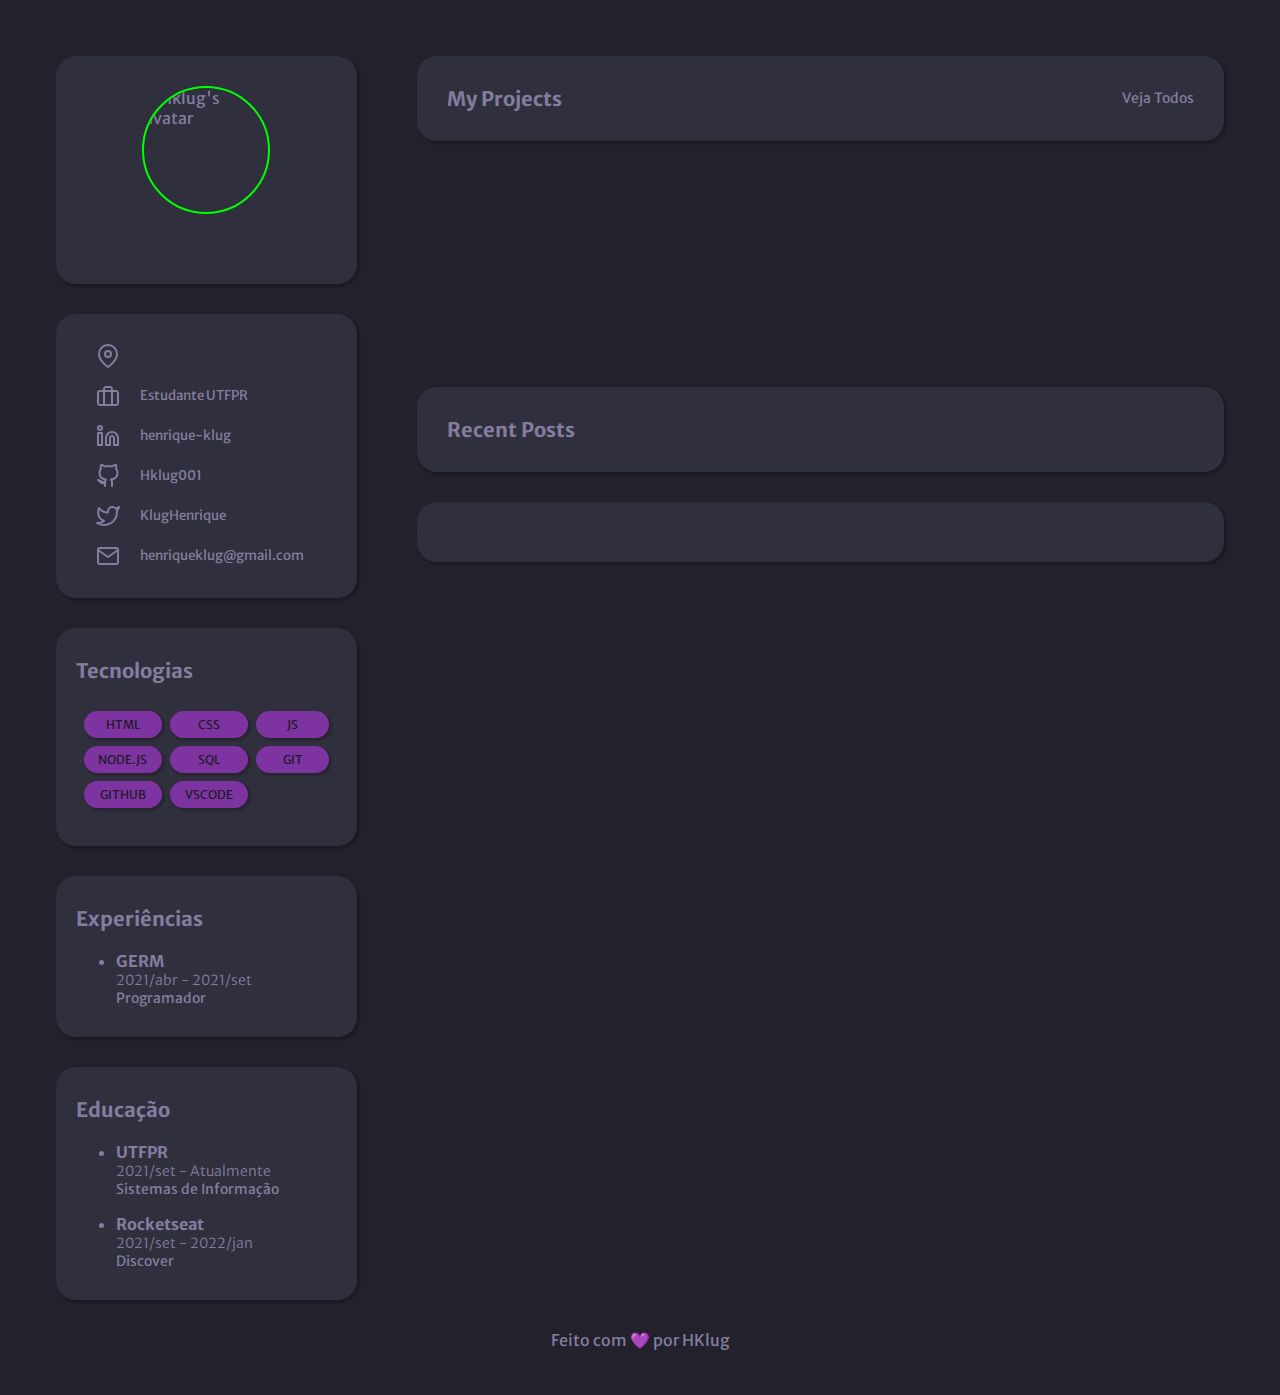
==== index.html @ 0c9ea6f1 "make gitHub repositorys layout" ====
<!DOCTYPE html>
<html lang="en">

<head>
    <meta charset="UTF-8">
    <meta http-equiv="X-UA-Compatible" content="IE=edge">
    <meta name="viewport" content="width=device-width, initial-scale=1.0">
    <title>Hklug's Portfolio</title>
    <link rel="stylesheet" href="style.css">
    <link rel="preconnect" href="https://fonts.googleapis.com">
    <link rel="preconnect" href="https://fonts.gstatic.com" crossorigin>
    <link
        href="https://fonts.googleapis.com/css2?family=Merriweather+Sans:wght@300;400;500;700&family=Merriweather:wght@400;700&family=Poppins:wght@100;400&display=swap"
        rel="stylesheet">
    <link rel="shortcut icon" href="assets/favicon.ico" type="image/x-icon" />
</head>

<body>

    <aside>

        <header id="profile" class="card">
            <img src="" alt="Hklug's avatar" title="Hklug's avatar" id="avatar">
            <div>
                <h2 id="myName"></h2>
                <p id="description"></p>
            </div>
        </header>

        <section id="about" class="card">
            <ul id="about-list">
                <li>
                    <a href="https://www.google.com/maps/place/Curitiba,+PR">
                        <img src="assets/dark-theme/map-pin.svg" alt=""><small id="myLocation"></small>
                    </a>
                </li>
                <li>
                    <a href="https://portal.utfpr.edu.br/cursos/graduacao/bacharelado/sistemas-de-informacao">
                        <img src="assets/dark-theme/briefcase.svg" alt=""><small>Estudante UTFPR</small>
                    </a>
                </li>
                <li>
                    <a href="https://www.linkedin.com/in/henrique-klug">
                        <img src="assets/dark-theme/linkedin.svg" alt=""><small id="linkedinLogin"></small>
                    </a>
                </li>
                <li>
                    <a href="" id="gitHubUrl">
                        <img src="assets/dark-theme/github.svg" alt=""><small id="gitHubLogin"></small>
                    </a>
                </li>
                <li>
                    <a href="https://twitter.com/KlugHenrique">
                        <img src="assets/dark-theme/twitter.svg" alt=""><small id="twitterLogin"></small>
                    </a>
                </li>
                <li>
                    <a href="mailto:henriqueklug@gmail.com">
                        <img src="assets/dark-theme/mail.svg" alt=""><small>henriqueklug@gmail.com</small>
                    </a>
                </li>
            </ul>
        </section>

        <section id="stack" class="card">
            <h3>Tecnologias</h3>
            <table id="stack-table">
                <tbody>
                    <tr>
                        <td>HTML</td>
                        <td>CSS</td>
                        <td>JS</td>
                    </tr>
                    <tr>
                        <td>NODE.JS</td>
                        <td>SQL</td>
                        <td>GIT</td>
                    </tr>
                    <tr>
                        <td>GITHUB</td>
                        <td>VSCODE</td>
                    </tr>
                </tbody>
            </table>

        </section>

        <section id="experience" class="card">
            <h3>Experiências</h3>
            <ul class="ex-ed-list">
                <li>
                    <h4 class="title">GERM</h4>
                    <p class="date">2021/abr - 2021/set</p>
                    <p class="field">Programador</p>
                </li>
            </ul>

        </section>

        <section id="education" class="card">
            <h3>Educação</h3>
            <ul class="ex-ed-list">
                <li>
                    <h4 class="title">UTFPR</h4>
                    <p class="date">2021/set - Atualmente</p>
                    <p class="field">Sistemas de Informação</p>
                </li>
                <li>
                    <h4 class="title">Rocketseat</h4>
                    <p class="date">2021/set - 2022/jan</p>
                    <p class="field">Discover</p>
                </li>
            </ul>

        </section>

    </aside>

    <main>

        <section id="projects-section">
            <header class="card">
                <h3>My Projects</h3>
                <a href="https://github.com/Hklug001" target="_blank">Veja Todos</a>
            </header>
            <div id="projects-display">

            </div>
        </section>

        <section id="posts-section">
            <header class="card">
                <h3>Recent Posts</h3>
            </header>
            <div id="posts" class="card">

            </div>
        </section>

    </main>

    <footer>
        <p>Feito com 💜 por HKlug</p>
    </footer>

    <script src="script.js"></script>

</body>

</html>
---- style.css ----
:root {
    --body-bg-color: #22212C;
    --text-color: #837E9F;
    --bg-cards: #302F3D;
    --bg-techs: #7e34a0;
}

/*----------------------GENERAL---------------------*/

*{
    padding: 0;
    margin: 0;
    box-sizing: border-box;
}

body{
    background-color: var(--body-bg-color);
    color: var(--text-color);
    font-family: 'Merriweather sans', sans-serif;
    padding: 1.6rem;

    display: grid;
    grid-template-areas: 
    'aside main'
    'footer footer';
    grid-template-rows: 1fr 40px;
    grid-template-columns: 1fr 2.4fr;
}

.card{
    box-shadow: 2px 2px 2px 1px rgba(0, 0, 0, 0.2);
    padding: 1.875rem;
    margin: 1.875rem;
    background-color: var(--bg-cards);
    border-radius: 1.25rem;
}

#stack, #experience, #education{
    padding: 1.875rem 1.25rem;
}

a{
    text-decoration: none;
    color: var(--text-color);
}

h2{
    font-size: 1.4375rem;
}

h3{
    font-size: 1.25rem;
}

/*----------------------ASIDE---------------------*/

aside{
    grid-area: aside;
}

/*Profile---------------------*/

header#profile{
    display: flex;
    flex-direction: column;
    align-items: center;
    justify-content: center;
    gap: 1.875rem;

    
}

header#profile div{
    text-align: center;
}

img#avatar{
    border: 2px solid rgba(0, 255, 0, 1);
    width: 8rem;
    height: 8rem;
    border-radius: 5rem;
}

p#description{
    margin-top: 10px;
    font-size: 0.8125rem;
    font-weight: 300;
}

/*About---------------------*/

#about{
    padding: 1.875rem 2.5rem;
}

#about-list{
    list-style: none;
}

#about-list a{
    display: flex;
    align-items: center;
    gap: 1.25rem;
    margin-bottom: 1rem;

    font-style: normal;
    font-weight: 400;
}

#about-list li:hover{
    transform: scale(1.05);
}
#about-list li:last-child a{
    margin-bottom: 0;
}

/*Tech Stack---------------------*/

#stack h3{
    margin-bottom: 1.25rem;
}

#stack-table{
    text-align: center;
    color:#1b1b24;
    border-spacing: 0.5rem;
}

#stack-table td{
    width: 5.375rem;
    font-size: 0.75rem;
    background-color: var(--bg-techs);
    box-shadow: 2px 2px 2px 1px rgba(0, 0, 0, 0.2);
    border-radius: 1.875rem;
    padding: 0.375rem 0;
    
}

/*Experience & Education---------------------*/

.ex-ed-list{
    margin: 1.25rem 0 0 2.5rem;
}

.ex-ed-list li{
    margin-top: 1rem;
}

.title{
    font-size: 1rem;
    font-weight: 700;
}

.date{
    font-size: 0.875rem;
    font-weight: 300;
}

.field{
    font-size: 0.875rem;
    font-weight: 400;
}

/*----------------------MAIN---------------------*/

main{
    grid-area: main;
}

main header{
    display: flex;
    justify-content: space-between;
    align-items: center;
}

main header a{
    font-size: 0.875rem;
}

#projects-display{
    display: grid;

    grid-template-columns: 1fr 1fr;
    grid-template-rows: 11.625rem;
    gap: 1.875rem;
    padding: 0 1.875rem;
}

.project{
    margin: 0;
}

.project:hover{
    transform: scale(1.025);
}

.project-title{
    display: flex;
    align-items: center;
    justify-content: flex-start;
    gap: 1rem;
}

.project-description{
    margin-top: 1.375rem;
    font-weight: 300;
    font-size: 0.875rem;
}

.gitHub-assets{
    display: flex;
    align-items: center;
    justify-content: space-between;
    margin-top: 1.625rem;
}

#gitHub-stars-forks{
    display: flex;
    align-items: center;
    gap: 1rem;
}

#gitHub-stars, #gitHub-forks{
    display: flex;
    align-items: center;
    gap: 0.5rem;

    font-size: 0.875rem;
    font-weight: 400;
}

.project-language{
    display: flex;
    align-items: center;
    gap: 0.5rem;
}

.language{
    font-weight: 400;
    font-size: 0.875rem;
}

/*----------------------FOOTER---------------------*/

footer{
    grid-area: footer;
    text-align: center;
}
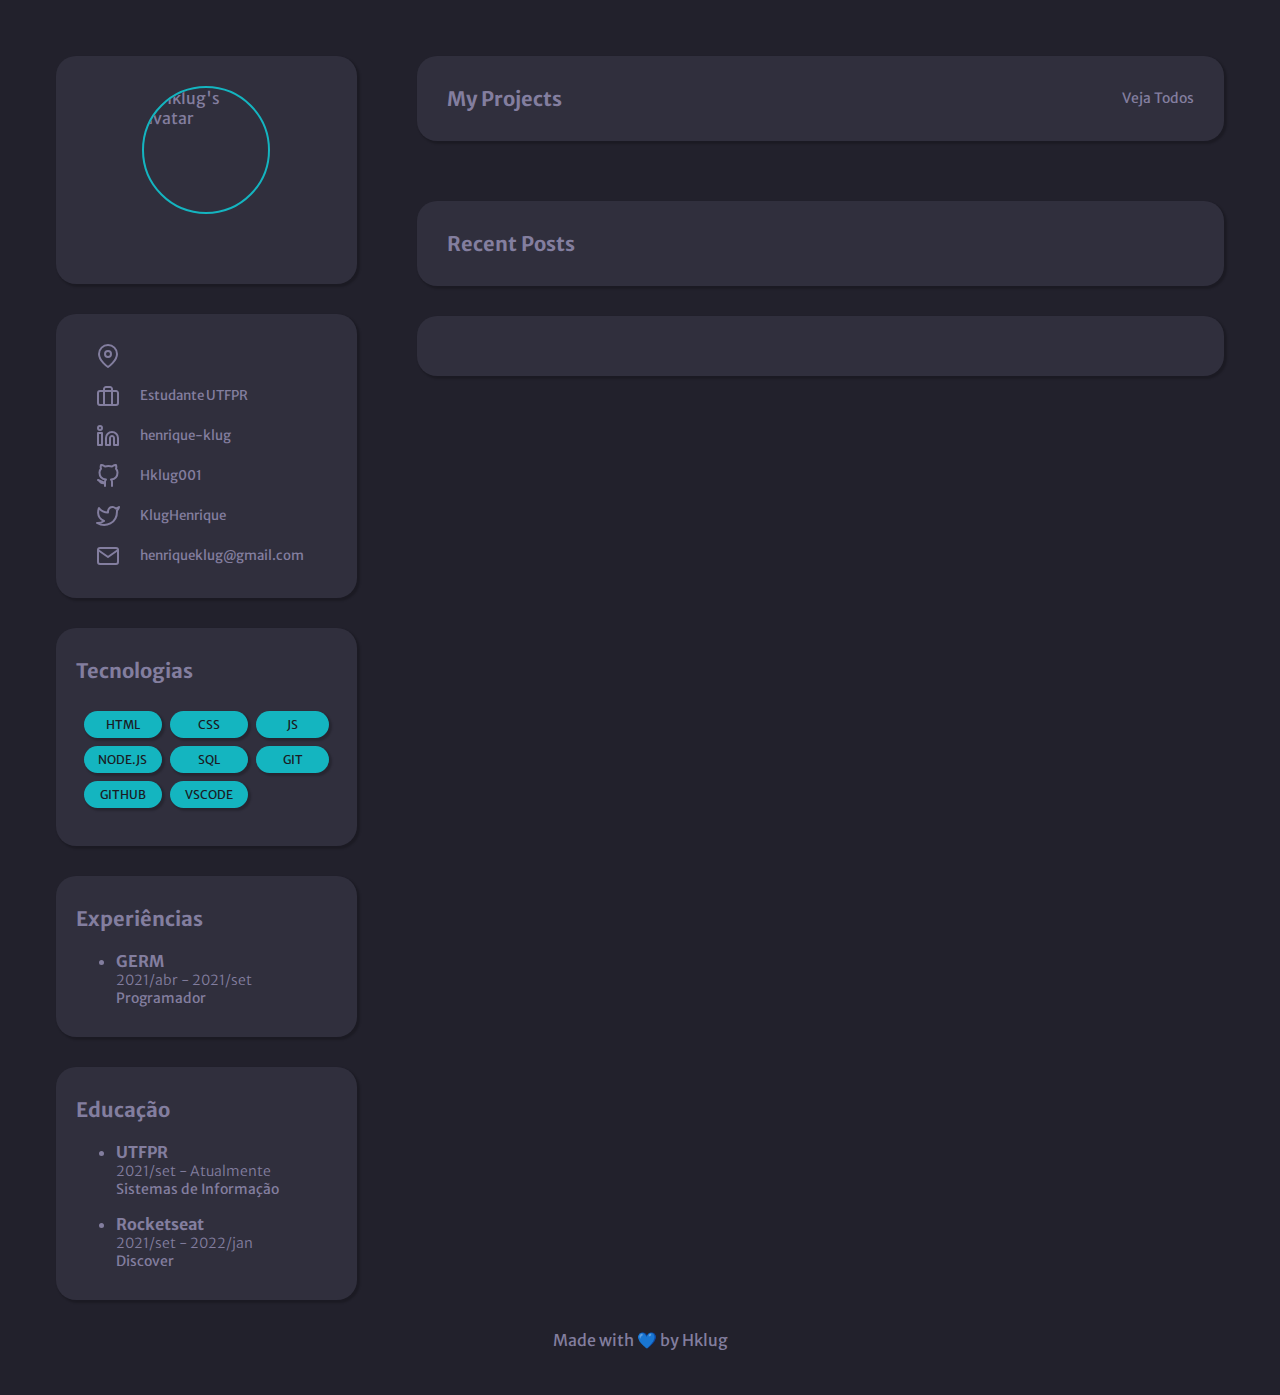
==== commit ae86b822: "fix projects cards desktop" ====
--- a/index.html
+++ b/index.html
@@ -56,7 +56,7 @@
                 </li>
                 <li>
                     <a href="mailto:henriqueklug@gmail.com">
-                        <img src="assets/dark-theme/mail.svg" alt=""><small>henriqueklug@gmail.com</small>
+                        <img src="assets/dark-theme/mail.svg" alt=""><small id="mailLogin"></small>
                     </a>
                 </li>
             </ul>
@@ -121,7 +121,7 @@
         <section id="projects-section">
             <header class="card">
                 <h3>My Projects</h3>
-                <a href="https://github.com/Hklug001" target="_blank">Veja Todos</a>
+                <a href="https://github.com/Hklug001?tab=repositories" target="_blank">Veja Todos</a>
             </header>
             <div id="projects-display">
 
@@ -140,7 +140,7 @@
     </main>
 
     <footer>
-        <p>Feito com 💜 por HKlug</p>
+        <p>Made with 💙 by Hklug</p>
     </footer>
 
     <script src="script.js"></script>
--- a/style.css
+++ b/style.css
@@ -2,7 +2,7 @@
     --body-bg-color: #22212C;
     --text-color: #837E9F;
     --bg-cards: #302F3D;
-    --bg-techs: #7e34a0;
+    --bg-techs: #14B5C0;
 }
 
 /*----------------------GENERAL---------------------*/
@@ -75,7 +75,7 @@
 }
 
 img#avatar{
-    border: 2px solid rgba(0, 255, 0, 1);
+    border: 2px solid rgb(20, 181, 192);
     width: 8rem;
     height: 8rem;
     border-radius: 5rem;
@@ -179,9 +179,8 @@
 
 #projects-display{
     display: grid;
-
     grid-template-columns: 1fr 1fr;
-    grid-template-rows: 11.625rem;
+    grid-auto-rows: 11.625rem;
     gap: 1.875rem;
     padding: 0 1.875rem;
 }
@@ -202,6 +201,7 @@
 }
 
 .project-description{
+    height: 2.25rem;
     margin-top: 1.375rem;
     font-weight: 300;
     font-size: 0.875rem;
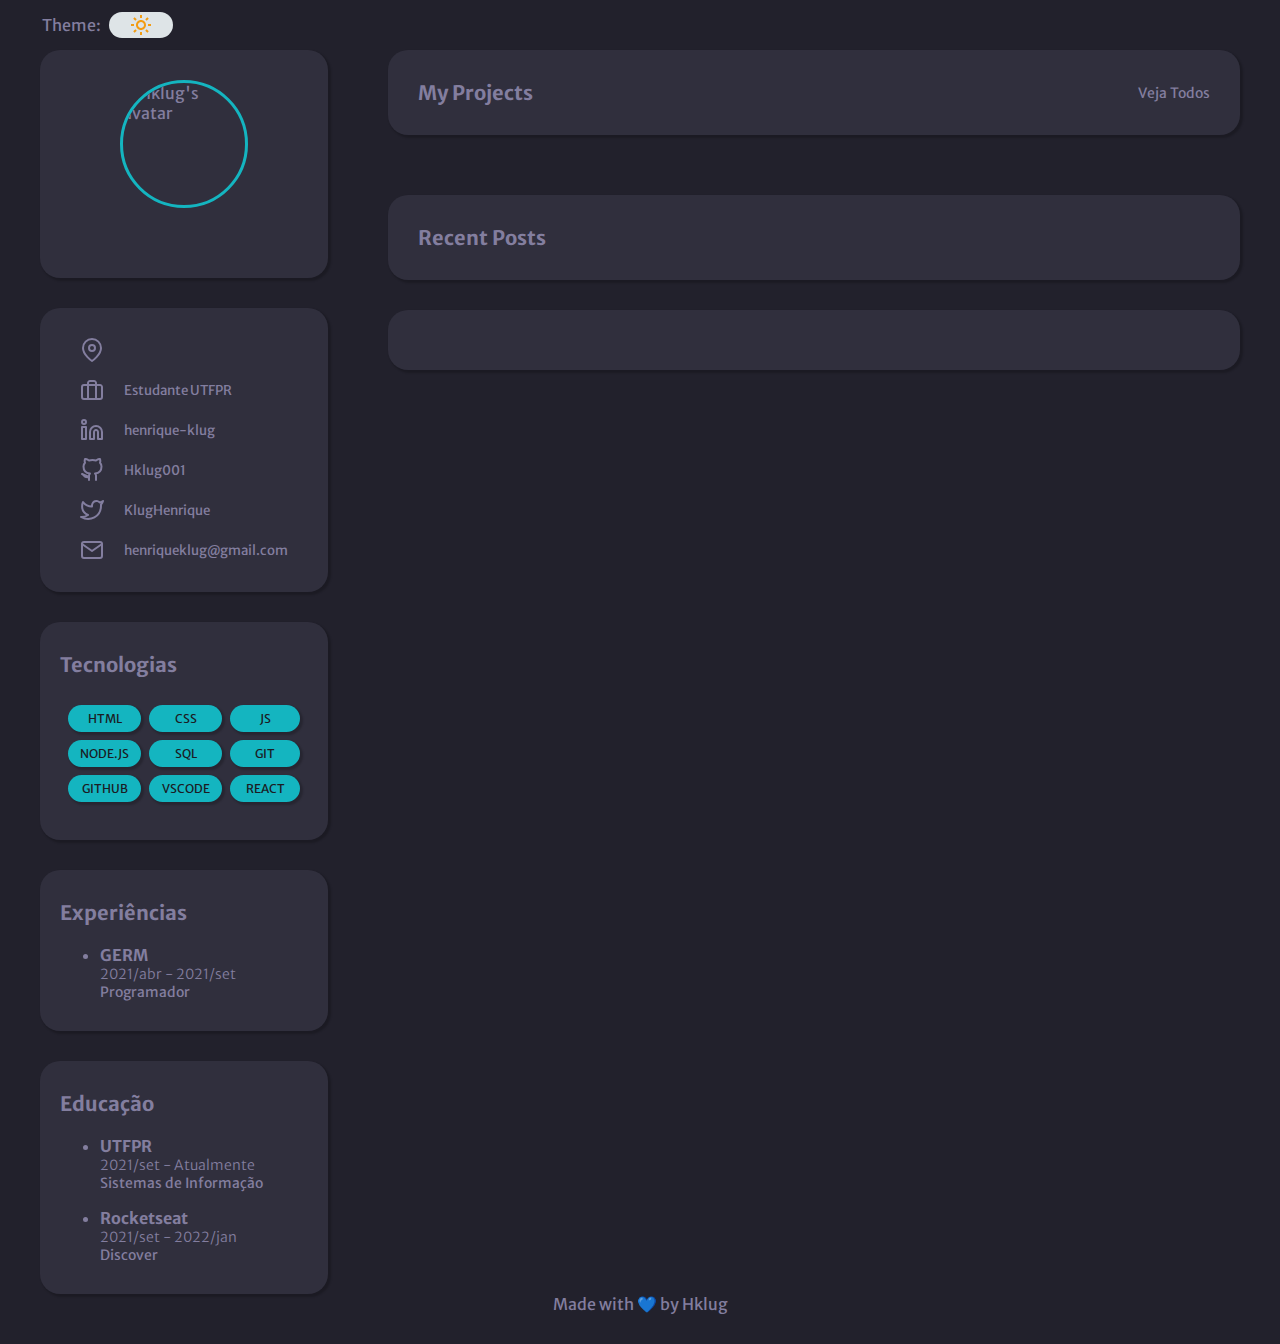
==== commit 06dd23eb: "create theme switcher" ====
--- a/index.html
+++ b/index.html
@@ -15,7 +15,15 @@
     <link rel="shortcut icon" href="assets/favicon.ico" type="image/x-icon" />
 </head>
 
-<body>
+<body id="body">
+
+    <header id="main-header">
+        <h1 class="sr-only">Portfólio Henrique Klug</h1>
+        <span>Theme:</span>
+        <button onclick="Theme.toggleTheme()" id="themeButton">
+            <img src="assets/dark-theme/theme.svg" alt="" class="img">
+        </button>
+    </header>
 
     <aside>
 
@@ -31,32 +39,32 @@
             <ul id="about-list">
                 <li>
                     <a href="https://www.google.com/maps/place/Curitiba,+PR">
-                        <img src="assets/dark-theme/map-pin.svg" alt=""><small id="myLocation"></small>
+                        <img src="assets/dark-theme/map-pin.svg" alt="" class="img"><small id="myLocation"></small>
                     </a>
                 </li>
                 <li>
                     <a href="https://portal.utfpr.edu.br/cursos/graduacao/bacharelado/sistemas-de-informacao">
-                        <img src="assets/dark-theme/briefcase.svg" alt=""><small>Estudante UTFPR</small>
+                        <img src="assets/dark-theme/briefcase.svg" alt="" class="img"><small>Estudante UTFPR</small>
                     </a>
                 </li>
                 <li>
                     <a href="https://www.linkedin.com/in/henrique-klug">
-                        <img src="assets/dark-theme/linkedin.svg" alt=""><small id="linkedinLogin"></small>
+                        <img src="assets/dark-theme/linkedin.svg" alt="" class="img"><small id="linkedinLogin"></small>
                     </a>
                 </li>
                 <li>
                     <a href="" id="gitHubUrl">
-                        <img src="assets/dark-theme/github.svg" alt=""><small id="gitHubLogin"></small>
+                        <img src="assets/dark-theme/github.svg" alt="" class="img"><small id="gitHubLogin"></small>
                     </a>
                 </li>
                 <li>
                     <a href="https://twitter.com/KlugHenrique">
-                        <img src="assets/dark-theme/twitter.svg" alt=""><small id="twitterLogin"></small>
+                        <img src="assets/dark-theme/twitter.svg" alt="" class="img"><small id="twitterLogin"></small>
                     </a>
                 </li>
                 <li>
                     <a href="mailto:henriqueklug@gmail.com">
-                        <img src="assets/dark-theme/mail.svg" alt=""><small id="mailLogin"></small>
+                        <img src="assets/dark-theme/mail.svg" alt="" class="img"><small id="mailLogin"></small>
                     </a>
                 </li>
             </ul>
@@ -79,6 +87,7 @@
                     <tr>
                         <td>GITHUB</td>
                         <td>VSCODE</td>
+                        <td>REACT</td>
                     </tr>
                 </tbody>
             </table>
@@ -119,7 +128,7 @@
     <main>
 
         <section id="projects-section">
-            <header class="card">
+            <header class="card" id="projects-header">
                 <h3>My Projects</h3>
                 <a href="https://github.com/Hklug001?tab=repositories" target="_blank">Veja Todos</a>
             </header>
@@ -143,6 +152,8 @@
         <p>Made with 💙 by Hklug</p>
     </footer>
 
+    <style id="style"></style>
+
     <script src="script.js"></script>
 
 </body>
--- a/style.css
+++ b/style.css
@@ -1,10 +1,3 @@
-:root {
-    --body-bg-color: #22212C;
-    --text-color: #837E9F;
-    --bg-cards: #302F3D;
-    --bg-techs: #14B5C0;
-}
-
 /*----------------------GENERAL---------------------*/
 
 *{
@@ -17,14 +10,27 @@
     background-color: var(--body-bg-color);
     color: var(--text-color);
     font-family: 'Merriweather sans', sans-serif;
-    padding: 1.6rem;
+    padding: 0 0.625rem 0.625rem 0.625rem;
 
     display: grid;
-    grid-template-areas: 
+    grid-template-areas:
+    'header header'
     'aside main'
     'footer footer';
-    grid-template-rows: 1fr 40px;
-    grid-template-columns: 1fr 2.4fr;
+    grid-template-rows: 50px 1fr 40px;
+    grid-template-columns: 1fr 3fr;
+}
+
+.sr-only{
+    position: absolute;
+    width: 1px;
+    height: 1px;
+    padding: 0;
+    margin: -1px;
+    overflow: hidden;
+    clip: rect(0, 0, 0, 0);
+    white-space: nowrap;
+    border-width: 0;
 }
 
 .card{
@@ -52,6 +58,31 @@
     font-size: 1.25rem;
 }
 
+/*----------------------HEADER---------------------*/
+
+#main-header{
+    grid-area: header;
+    display: flex;
+    justify-content: flex-start;
+    align-items: center;
+    gap: 0.5rem;
+
+    padding-left: 2rem;
+}
+
+#main-header button{
+    display: flex;
+    align-items: center;
+    justify-content: center;
+
+    background: var(--bt-bg-color);
+
+    border: 0;
+    border-radius: 5rem;
+    width: 4rem;
+    height: 1.625rem;
+}
+
 /*----------------------ASIDE---------------------*/
 
 aside{
@@ -61,6 +92,7 @@
 /*Profile---------------------*/
 
 header#profile{
+    margin-top: 0;
     display: flex;
     flex-direction: column;
     align-items: center;
@@ -75,7 +107,7 @@
 }
 
 img#avatar{
-    border: 2px solid rgb(20, 181, 192);
+    border: 3px solid rgb(20, 181, 192);
     width: 8rem;
     height: 8rem;
     border-radius: 5rem;
@@ -138,6 +170,10 @@
 
 /*Experience & Education---------------------*/
 
+#education{
+    margin-bottom: 0;
+}
+
 .ex-ed-list{
     margin: 1.25rem 0 0 2.5rem;
 }
@@ -167,13 +203,14 @@
     grid-area: main;
 }
 
-main header{
+#projects-header{
+    margin-top: 0;
     display: flex;
     justify-content: space-between;
     align-items: center;
 }
 
-main header a{
+#projects-header a{
     font-size: 0.875rem;
 }
 
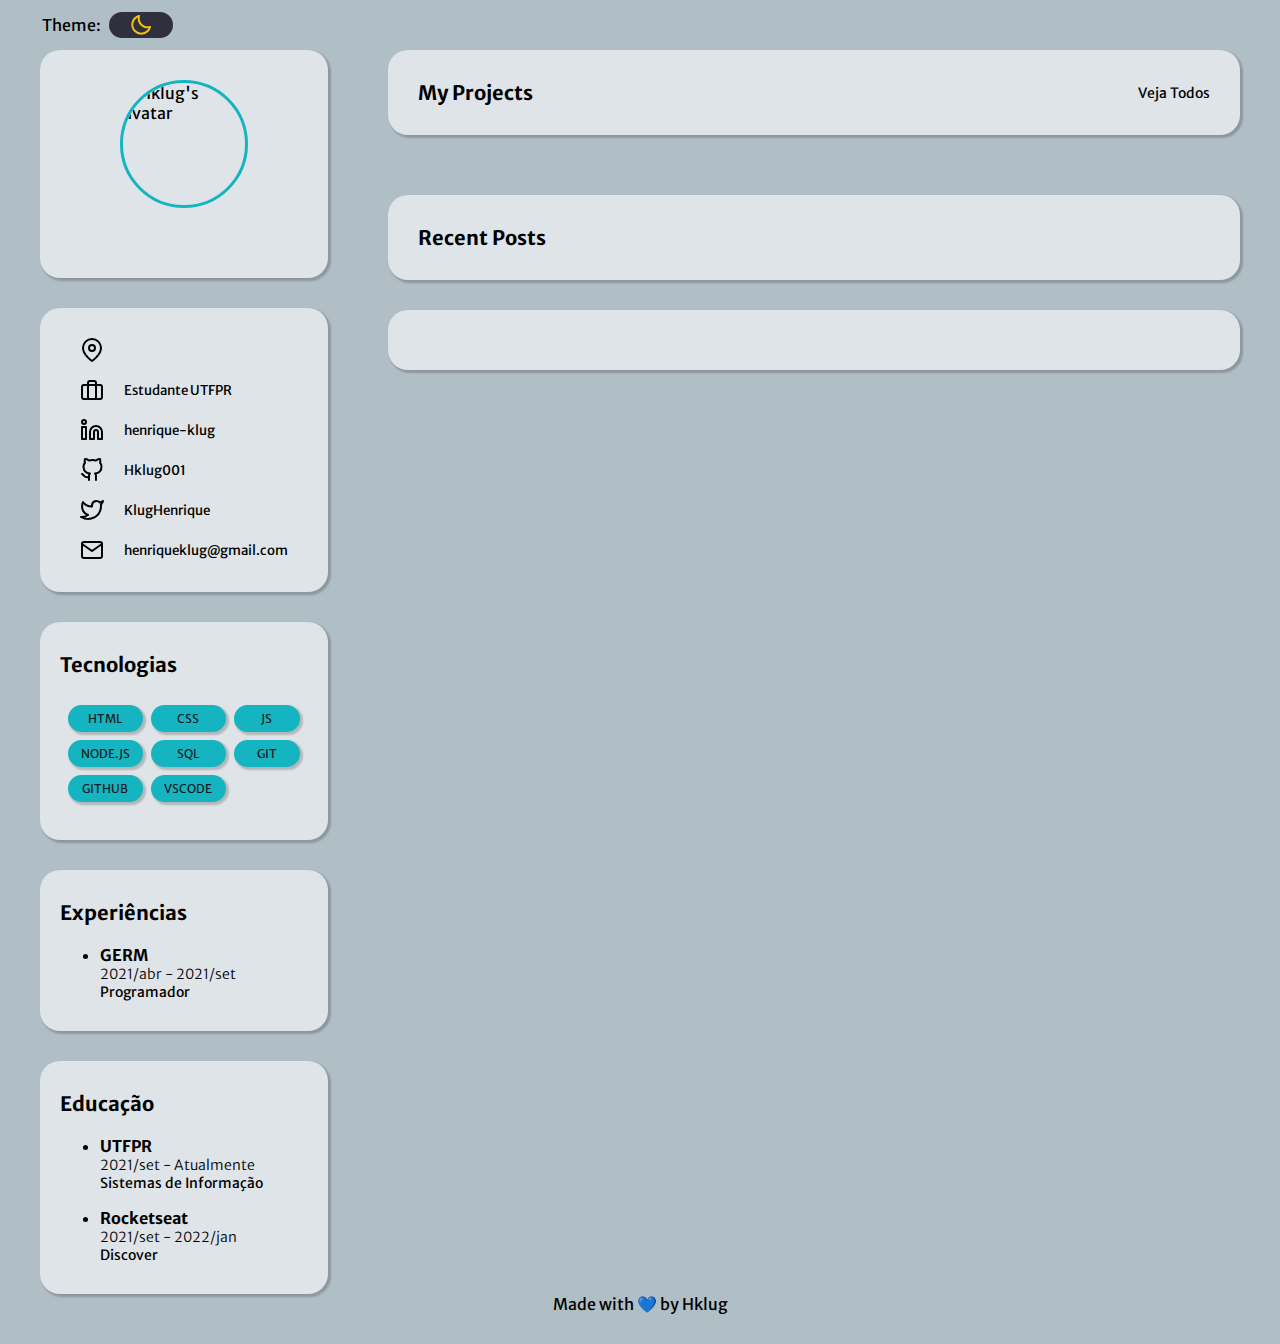
==== commit d431ef9c: "make light theme default" ====
--- a/index.html
+++ b/index.html
@@ -87,7 +87,6 @@
                     <tr>
                         <td>GITHUB</td>
                         <td>VSCODE</td>
-                        <td>REACT</td>
                     </tr>
                 </tbody>
             </table>
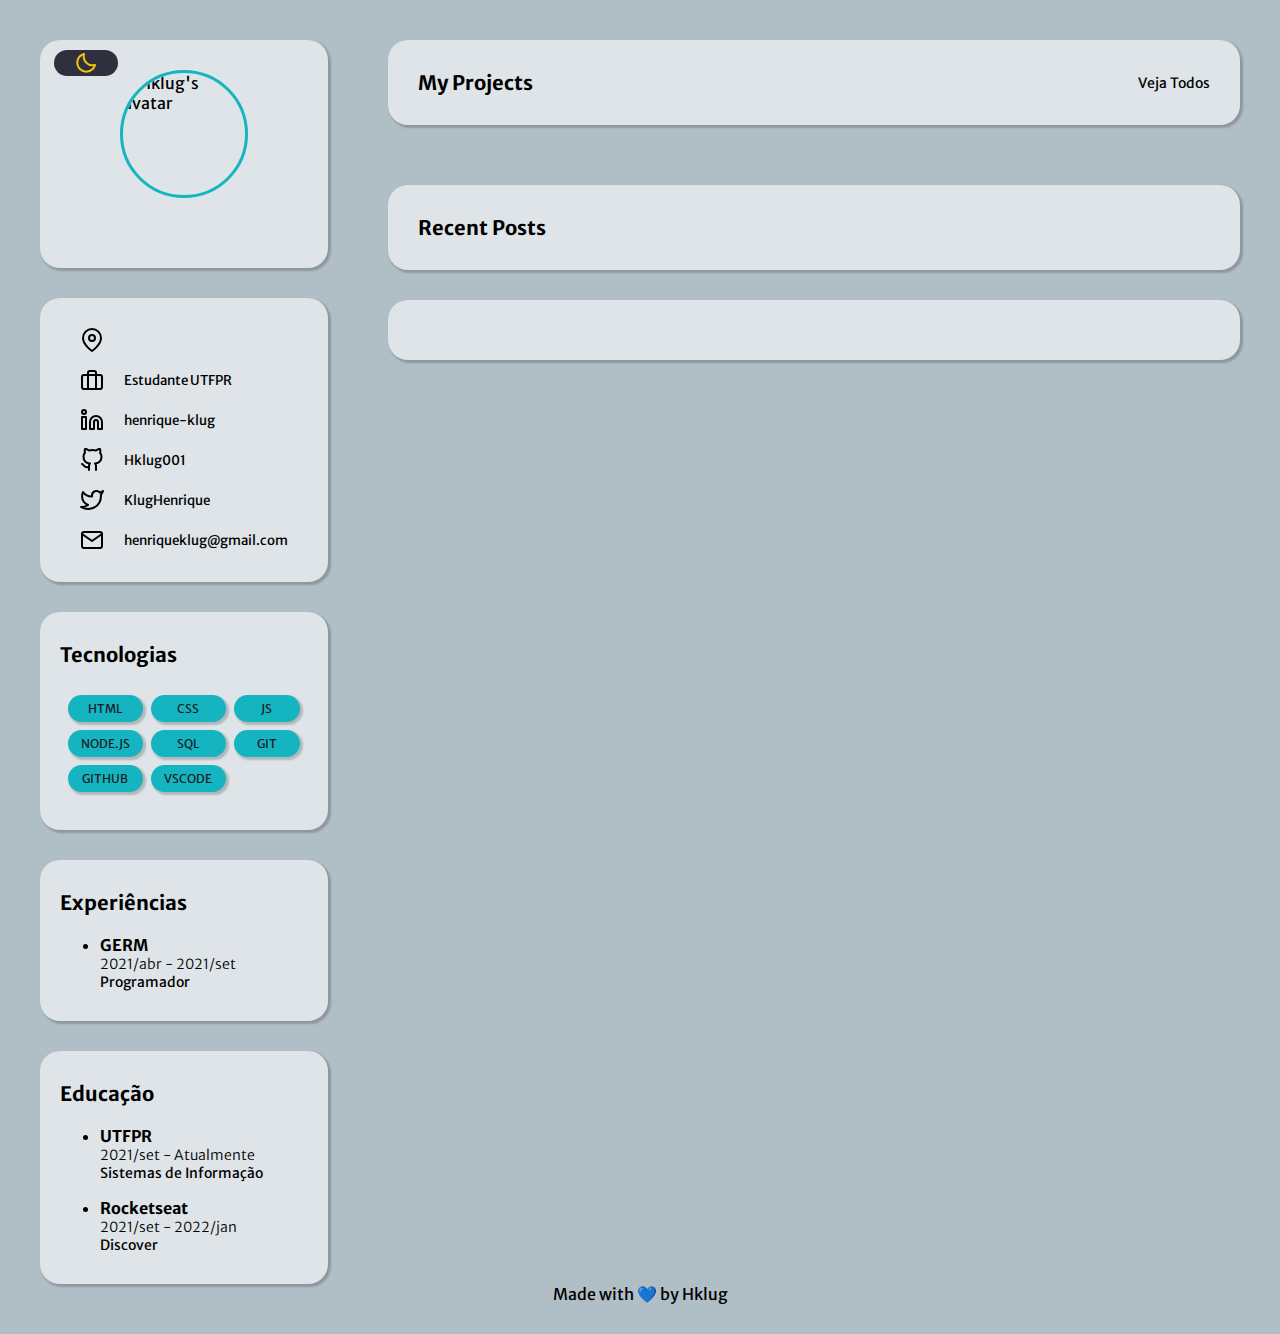
==== commit 1385584b: "change theme display and add alt in all images" ====
--- a/index.html
+++ b/index.html
@@ -19,15 +19,14 @@
 
     <header id="main-header">
         <h1 class="sr-only">Portfólio Henrique Klug</h1>
-        <span>Theme:</span>
-        <button onclick="Theme.toggleTheme()" id="themeButton">
-            <img src="assets/dark-theme/theme.svg" alt="" class="img">
-        </button>
     </header>
 
     <aside>
 
         <header id="profile" class="card">
+            <button onclick="Theme.toggleTheme()" id="themeButton">
+                <img src="assets/dark-theme/theme.svg" alt="" class="img">
+            </button>
             <img src="" alt="Hklug's avatar" title="Hklug's avatar" id="avatar">
             <div>
                 <h2 id="myName"></h2>
@@ -39,32 +38,38 @@
             <ul id="about-list">
                 <li>
                     <a href="https://www.google.com/maps/place/Curitiba,+PR">
-                        <img src="assets/dark-theme/map-pin.svg" alt="" class="img"><small id="myLocation"></small>
+                        <img src="assets/dark-theme/map-pin.svg" alt="location icon" class="img"><small
+                            id="myLocation"></small>
                     </a>
                 </li>
                 <li>
                     <a href="https://portal.utfpr.edu.br/cursos/graduacao/bacharelado/sistemas-de-informacao">
-                        <img src="assets/dark-theme/briefcase.svg" alt="" class="img"><small>Estudante UTFPR</small>
+                        <img src="assets/dark-theme/briefcase.svg" alt="job icon" class="img"><small>Estudante
+                            UTFPR</small>
                     </a>
                 </li>
                 <li>
                     <a href="https://www.linkedin.com/in/henrique-klug">
-                        <img src="assets/dark-theme/linkedin.svg" alt="" class="img"><small id="linkedinLogin"></small>
+                        <img src="assets/dark-theme/linkedin.svg" alt=" linkedin icon" class="img"><small
+                            id="linkedinLogin"></small>
                     </a>
                 </li>
                 <li>
                     <a href="" id="gitHubUrl">
-                        <img src="assets/dark-theme/github.svg" alt="" class="img"><small id="gitHubLogin"></small>
+                        <img src="assets/dark-theme/github.svg" alt="github icon" class="img"><small
+                            id="gitHubLogin"></small>
                     </a>
                 </li>
                 <li>
                     <a href="https://twitter.com/KlugHenrique">
-                        <img src="assets/dark-theme/twitter.svg" alt="" class="img"><small id="twitterLogin"></small>
+                        <img src="assets/dark-theme/twitter.svg" alt="twitter icon" class="img"><small
+                            id="twitterLogin"></small>
                     </a>
                 </li>
                 <li>
                     <a href="mailto:henriqueklug@gmail.com">
-                        <img src="assets/dark-theme/mail.svg" alt="" class="img"><small id="mailLogin"></small>
+                        <img src="assets/dark-theme/mail.svg" alt="email icon" class="img"><small
+                            id="mailLogin"></small>
                     </a>
                 </li>
             </ul>
--- a/style.css
+++ b/style.css
@@ -10,14 +10,13 @@
     background-color: var(--body-bg-color);
     color: var(--text-color);
     font-family: 'Merriweather sans', sans-serif;
-    padding: 0 0.625rem 0.625rem 0.625rem;
+    padding: 0.625rem;
 
     display: grid;
     grid-template-areas:
-    'header header'
     'aside main'
     'footer footer';
-    grid-template-rows: 50px 1fr 40px;
+    grid-template-rows: 1fr 40px;
     grid-template-columns: 1fr 3fr;
 }
 
@@ -58,24 +57,17 @@
     font-size: 1.25rem;
 }
 
-/*----------------------HEADER---------------------*/
-
-#main-header{
-    grid-area: header;
-    display: flex;
-    justify-content: flex-start;
-    align-items: center;
-    gap: 0.5rem;
-
-    padding-left: 2rem;
-}
-
-#main-header button{
+#themeButton{
     display: flex;
     align-items: center;
     justify-content: center;
-
+    
     background: var(--bt-bg-color);
+    cursor: pointer;
+    
+    position: absolute;
+    top: 3.125rem;
+    left: 3.4rem;
 
     border: 0;
     border-radius: 5rem;
@@ -92,7 +84,7 @@
 /*Profile---------------------*/
 
 header#profile{
-    margin-top: 0;
+
     display: flex;
     flex-direction: column;
     align-items: center;
@@ -204,7 +196,6 @@
 }
 
 #projects-header{
-    margin-top: 0;
     display: flex;
     justify-content: space-between;
     align-items: center;
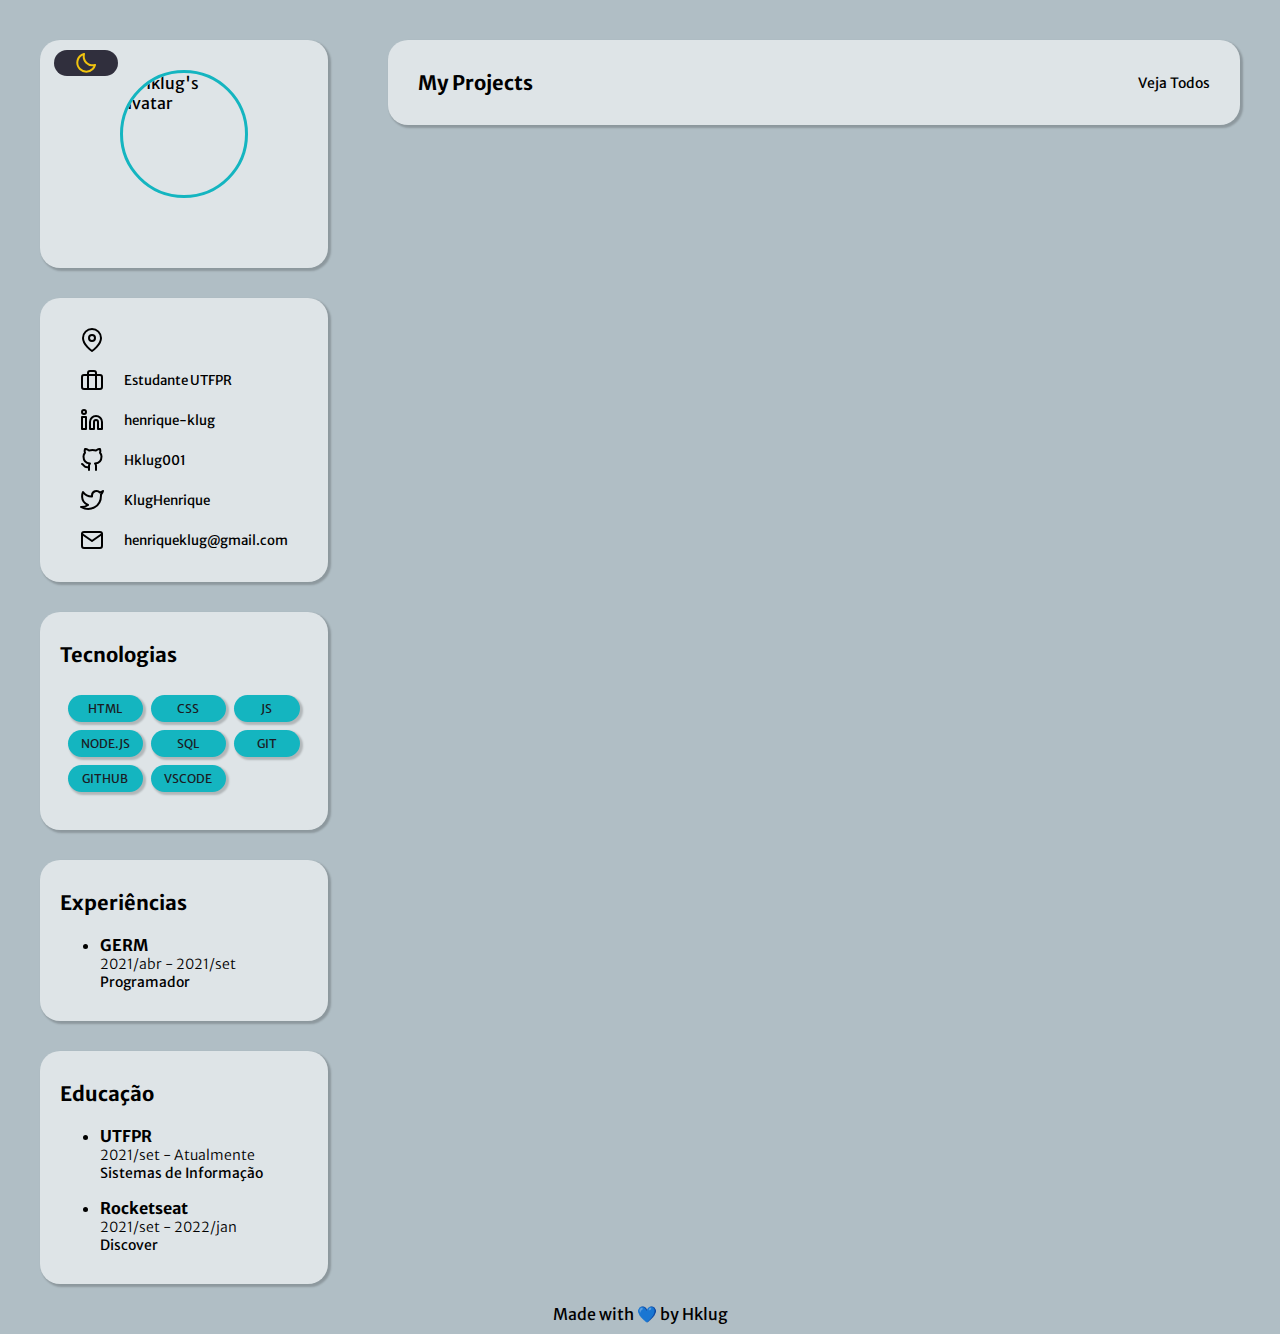
==== commit 45529daa: "test commit" ====
--- a/index.html
+++ b/index.html
@@ -22,111 +22,112 @@
     </header>
 
     <aside>
+        <img src="/assets/menu.svg" alt="" id="menu-icon" class="sr-only" onclick="Sidebar.toggleSidebar()">
+        <div id="menu">
+            <header id="profile" class="card">
+                <button onclick="Theme.toggleTheme()" id="themeButton">
+                    <img src="assets/dark-theme/theme.svg" alt="" class="img">
+                </button>
+                <img src="" alt="Hklug's avatar" title="Hklug's avatar" id="avatar">
+                <div>
+                    <h2 id="myName"></h2>
+                    <p id="description"></p>
+                </div>
+            </header>
 
-        <header id="profile" class="card">
-            <button onclick="Theme.toggleTheme()" id="themeButton">
-                <img src="assets/dark-theme/theme.svg" alt="" class="img">
-            </button>
-            <img src="" alt="Hklug's avatar" title="Hklug's avatar" id="avatar">
-            <div>
-                <h2 id="myName"></h2>
-                <p id="description"></p>
-            </div>
-        </header>
+            <section id="about" class="card">
+                <ul id="about-list">
+                    <li>
+                        <a href="https://www.google.com/maps/place/Curitiba,+PR">
+                            <img src="assets/dark-theme/map-pin.svg" alt="location icon" class="img"><small
+                                id="myLocation"></small>
+                        </a>
+                    </li>
+                    <li>
+                        <a href="https://portal.utfpr.edu.br/cursos/graduacao/bacharelado/sistemas-de-informacao">
+                            <img src="assets/dark-theme/briefcase.svg" alt="job icon" class="img"><small>Estudante
+                                UTFPR</small>
+                        </a>
+                    </li>
+                    <li>
+                        <a href="https://www.linkedin.com/in/henrique-klug">
+                            <img src="assets/dark-theme/linkedin.svg" alt=" linkedin icon" class="img"><small
+                                id="linkedinLogin"></small>
+                        </a>
+                    </li>
+                    <li>
+                        <a href="" id="gitHubUrl">
+                            <img src="assets/dark-theme/github.svg" alt="github icon" class="img"><small
+                                id="gitHubLogin"></small>
+                        </a>
+                    </li>
+                    <li>
+                        <a href="https://twitter.com/KlugHenrique">
+                            <img src="assets/dark-theme/twitter.svg" alt="twitter icon" class="img"><small
+                                id="twitterLogin"></small>
+                        </a>
+                    </li>
+                    <li>
+                        <a href="mailto:henriqueklug@gmail.com">
+                            <img src="assets/dark-theme/mail.svg" alt="email icon" class="img"><small
+                                id="mailLogin"></small>
+                        </a>
+                    </li>
+                </ul>
+            </section>
 
-        <section id="about" class="card">
-            <ul id="about-list">
-                <li>
-                    <a href="https://www.google.com/maps/place/Curitiba,+PR">
-                        <img src="assets/dark-theme/map-pin.svg" alt="location icon" class="img"><small
-                            id="myLocation"></small>
-                    </a>
-                </li>
-                <li>
-                    <a href="https://portal.utfpr.edu.br/cursos/graduacao/bacharelado/sistemas-de-informacao">
-                        <img src="assets/dark-theme/briefcase.svg" alt="job icon" class="img"><small>Estudante
-                            UTFPR</small>
-                    </a>
-                </li>
-                <li>
-                    <a href="https://www.linkedin.com/in/henrique-klug">
-                        <img src="assets/dark-theme/linkedin.svg" alt=" linkedin icon" class="img"><small
-                            id="linkedinLogin"></small>
-                    </a>
-                </li>
-                <li>
-                    <a href="" id="gitHubUrl">
-                        <img src="assets/dark-theme/github.svg" alt="github icon" class="img"><small
-                            id="gitHubLogin"></small>
-                    </a>
-                </li>
-                <li>
-                    <a href="https://twitter.com/KlugHenrique">
-                        <img src="assets/dark-theme/twitter.svg" alt="twitter icon" class="img"><small
-                            id="twitterLogin"></small>
-                    </a>
-                </li>
-                <li>
-                    <a href="mailto:henriqueklug@gmail.com">
-                        <img src="assets/dark-theme/mail.svg" alt="email icon" class="img"><small
-                            id="mailLogin"></small>
-                    </a>
-                </li>
-            </ul>
-        </section>
+            <section id="stack" class="card">
+                <h3>Tecnologias</h3>
+                <table id="stack-table">
+                    <tbody>
+                        <tr>
+                            <td>HTML</td>
+                            <td>CSS</td>
+                            <td>JS</td>
+                        </tr>
+                        <tr>
+                            <td>NODE.JS</td>
+                            <td>SQL</td>
+                            <td>GIT</td>
+                        </tr>
+                        <tr>
+                            <td>GITHUB</td>
+                            <td>VSCODE</td>
+                        </tr>
+                    </tbody>
+                </table>
 
-        <section id="stack" class="card">
-            <h3>Tecnologias</h3>
-            <table id="stack-table">
-                <tbody>
-                    <tr>
-                        <td>HTML</td>
-                        <td>CSS</td>
-                        <td>JS</td>
-                    </tr>
-                    <tr>
-                        <td>NODE.JS</td>
-                        <td>SQL</td>
-                        <td>GIT</td>
-                    </tr>
-                    <tr>
-                        <td>GITHUB</td>
-                        <td>VSCODE</td>
-                    </tr>
-                </tbody>
-            </table>
+            </section>
 
-        </section>
+            <section id="experience" class="card">
+                <h3>Experiências</h3>
+                <ul class="ex-ed-list">
+                    <li>
+                        <h4 class="title">GERM</h4>
+                        <p class="date">2021/abr - 2021/set</p>
+                        <p class="field">Programador</p>
+                    </li>
+                </ul>
 
-        <section id="experience" class="card">
-            <h3>Experiências</h3>
-            <ul class="ex-ed-list">
-                <li>
-                    <h4 class="title">GERM</h4>
-                    <p class="date">2021/abr - 2021/set</p>
-                    <p class="field">Programador</p>
-                </li>
-            </ul>
+            </section>
 
-        </section>
+            <section id="education" class="card">
+                <h3>Educação</h3>
+                <ul class="ex-ed-list">
+                    <li>
+                        <h4 class="title">UTFPR</h4>
+                        <p class="date">2021/set - Atualmente</p>
+                        <p class="field">Sistemas de Informação</p>
+                    </li>
+                    <li>
+                        <h4 class="title">Rocketseat</h4>
+                        <p class="date">2021/set - 2022/jan</p>
+                        <p class="field">Discover</p>
+                    </li>
+                </ul>
 
-        <section id="education" class="card">
-            <h3>Educação</h3>
-            <ul class="ex-ed-list">
-                <li>
-                    <h4 class="title">UTFPR</h4>
-                    <p class="date">2021/set - Atualmente</p>
-                    <p class="field">Sistemas de Informação</p>
-                </li>
-                <li>
-                    <h4 class="title">Rocketseat</h4>
-                    <p class="date">2021/set - 2022/jan</p>
-                    <p class="field">Discover</p>
-                </li>
-            </ul>
-
-        </section>
-
+            </section>
+        </div>
     </aside>
 
     <main>
@@ -141,6 +142,7 @@
             </div>
         </section>
 
+        <!--
         <section id="posts-section">
             <header class="card">
                 <h3>Recent Posts</h3>
@@ -149,6 +151,7 @@
 
             </div>
         </section>
+        -->
 
     </main>
 
--- a/style.css
+++ b/style.css
@@ -7,6 +7,7 @@
 }
 
 body{
+    width:100%;
     background-color: var(--body-bg-color);
     color: var(--text-color);
     font-family: 'Merriweather sans', sans-serif;
@@ -32,6 +33,24 @@
     border-width: 0;
 }
 
+#themeButton{
+    display: flex;
+    align-items: center;
+    justify-content: center;
+    
+    background: var(--bt-bg-color);
+    cursor: pointer;
+    
+    position: absolute;
+    top: 0.625rem;
+    left: 0.875rem;
+
+    border: 0;
+    border-radius: 5rem;
+    width: 4rem;
+    height: 1.625rem;
+}
+
 .card{
     box-shadow: 2px 2px 2px 1px rgba(0, 0, 0, 0.2);
     padding: 1.875rem;
@@ -57,24 +76,6 @@
     font-size: 1.25rem;
 }
 
-#themeButton{
-    display: flex;
-    align-items: center;
-    justify-content: center;
-    
-    background: var(--bt-bg-color);
-    cursor: pointer;
-    
-    position: absolute;
-    top: 3.125rem;
-    left: 3.4rem;
-
-    border: 0;
-    border-radius: 5rem;
-    width: 4rem;
-    height: 1.625rem;
-}
-
 /*----------------------ASIDE---------------------*/
 
 aside{
@@ -84,6 +85,7 @@
 /*Profile---------------------*/
 
 header#profile{
+    position: relative;
 
     display: flex;
     flex-direction: column;
@@ -193,6 +195,7 @@
 
 main{
     grid-area: main;
+    
 }
 
 #projects-header{
@@ -272,5 +275,75 @@
 
 footer{
     grid-area: footer;
-    text-align: center;
+    margin: 1.875rem 0;
+    display: flex;
+    align-items: center;
+    justify-content: center;
+}
+
+/*----------------------MOBILE---------------------*/
+@media (max-width: 960px){
+
+
+    body{
+        padding: 0;
+        display: grid;
+        grid-template-areas:
+        'aside main'
+        'empty footer';
+        grid-template-rows: 1fr 40px;
+        grid-template-columns: 3rem 1fr;
+    }
+    
+    .card{
+        padding: 1.875rem;
+        margin: 1rem;
+        margin-bottom: 1.875rem;
+    }
+
+    #projects-section{
+        overflow: auto;
+    }
+    
+
+    #projects-display{
+        display: grid;
+        grid-template-columns: 0.5fr 0.5fr;
+        grid-auto-rows: 11.625rem;
+        gap: 1.325rem;
+        padding: 0 1.325rem;
+    }
+
+    .project{
+        margin: 0;
+    }
+
+    #menu-icon{
+        margin: 0.75rem 0 0 0.75rem;
+        cursor: pointer;
+    }
+    
+    aside{
+        background-color: var(--side-bar-color);
+        position: fixed;
+        width: 3rem;
+        height: 100vh;
+    }
+
+    aside.toggle{
+        overflow-y: scroll;
+        width: 62vw;
+        height: 100%;
+    }
+
+}
+
+@media (max-width: 610px){
+    #projects-display{
+        display: grid;
+        grid-template-columns: 1fr;
+        grid-auto-rows: 11.625rem;
+        gap: 1rem;
+        padding: 0 1rem;
+    }
 }